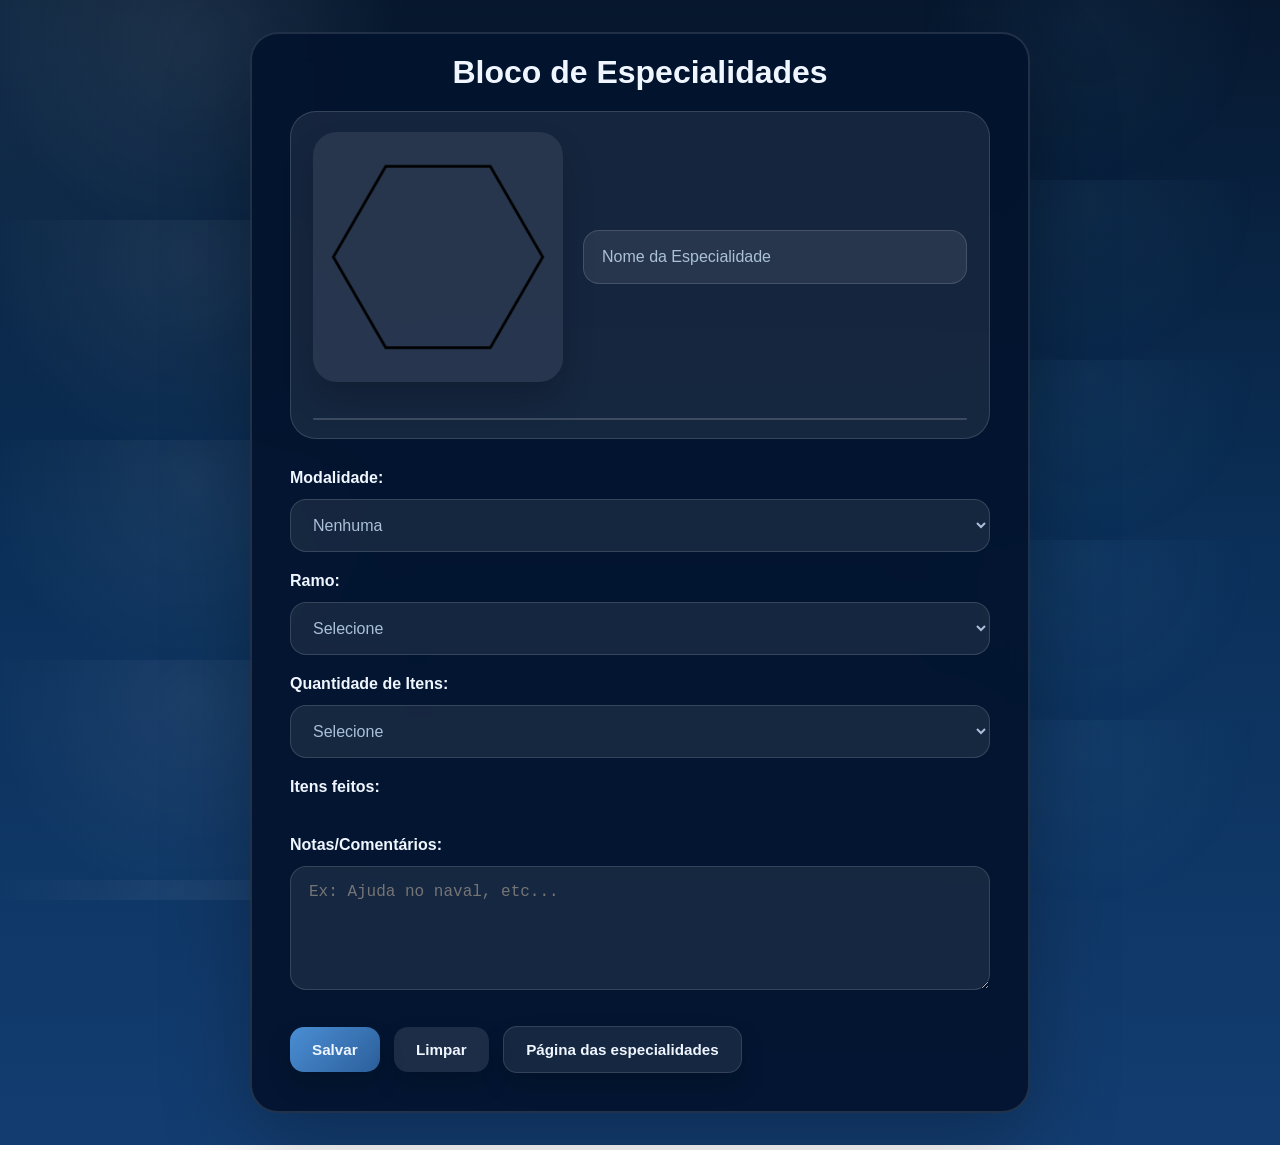
==== index.html @ 252b52e5 "Versão Final" ====
<!DOCTYPE html>
<html lang="pt-BR">
<head>
    <meta charset="UTF-8">
    <meta name="viewport" content="width=device-width, initial-scale=1.0">
    <link rel="stylesheet" href="./css/style.css">
    <link rel="shortcut icon" href="./img/Programação.png">
    <title>Bloco de Especialidades</title>
</head>
<body>
    <form id="main">
        <h1 id="titulo">Bloco de Especialidades</h1>
        <div class="topo">
            <div class="pesquisa">
                <img id="imgEspecialidade" src="./img/especialidade.png" alt="especialidade">
                <input id="nome" type="text" placeholder="Nome da Especialidade">
                <div id="sugestoes"></div>
            </div>
        </div>
        <div>
            <p>Modalidade:
                <select class="muda"> 		
                    <option selected>Nenhuma</option>
                    <option>Mar</option>
                    <option>Ar</option>
                    <option>Base</option>
                </select>
            </p>
            <p>Ramo:
                <select class="muda"> 		
                    <option selected>Selecione</option>
                    <option>Hab. Escoteiras</option>
                    <option>Desportos</option>
                    <option>Cultura</option>
                    <option>Serviços</option>
                    <option>Ciência Tecnologia</option>
                </select>
            </p>
           <p>Quantidade de Itens:
            <select id="quantidade" class="muda"> 		
            	<option selected>Selecione</option>
				<option value="6">6</option>
				<option value="9">9</option>
				<option value="12">12</option>
				<option value="15">15</option>
				<option value="18">18</option>
				<option value="21">21</option>
		    </select>
           </p> 
           <p>Itens feitos: <div id="radios"></div></p>
           
            <p>Notas/Comentários:
				<textarea cols="45" rows="5" placeholder="Ex: Ajuda no naval, etc..."></textarea>
			</p>
        </div>
        <input type="submit" value="Salvar">
		<input type="reset" value="Limpar">
		<a href="notas.html">
			<input type="button" value="Página das especialidades">
		</a>
    </form>
    
    <script type="module"  src="./js/index.js"></script>
</body>
</html>
---- css/style.css ----
:root {
    --navy: #07182f;
    --marine: #0f3e74;
    --cobalt: #175992;
    --foam: #deefff;
    --sand: #d8b564;
    --accent: #6db5e2;
    --surface: rgba(255, 255, 255, 0.08);
    --surface-strong: rgba(255, 255, 255, 0.14);
    --text: #eff6ff;
    --muted: #aac1d8;
}
* {
    margin: 0;
    padding: 0;
    box-sizing: border-box;
}
body {
    min-height: 100vh;
    font-family: "Segoe UI", Tahoma, Geneva, Verdana, sans-serif;
    background: radial-gradient(circle at top left, rgba(109, 179, 230, 0.12), transparent 24%),
                linear-gradient(180deg, var(--navy) 0%, #0b3059 48%, #133d71 100%);
    color: var(--text);
    display: flex;
    justify-content: center;
    align-items: center;
    padding: 32px;
}
body::before {
    content: "";
    position: fixed;
    inset: 0;
    background-image: radial-gradient(circle at 15% 18%, rgba(255, 255, 255, 0.08), transparent 20%),
                      radial-gradient(circle at 85% 10%, rgba(109, 181, 226, 0.08), transparent 16%);
    background-size: 100% 220px, 100% 180px;
    pointer-events: none;
    opacity: 0.8;
}
#main {
    width: 100%;
    max-width: 780px;
    background: rgba(3, 19, 45, 0.92);
    border: 2px solid rgba(255, 255, 255, 0.12);
    border-radius: 28px;
    padding-bottom: 38px;
    padding-left: 38px;
    padding-right: 38px;
    box-shadow: 0 28px 88px rgba(0, 0, 0, 0.26);
    backdrop-filter: blur(14px);
}
h1#titulo {
    text-align: center;
    margin: 20px;
}
.topo {
    display: flex;
    align-items: center;
    justify-content: space-between;
    gap: 26px;
    margin-bottom: 30px;
}
.pesquisa {
    display: grid;
    grid-template-columns: auto 1fr;
    align-items: center;
    gap: 20px;
    width: 100%;
    background: var(--surface);
    border: 1px solid var(--surface-strong);
    border-radius: 26px;
    padding: 20px 22px 18px;
}
.pesquisa #imgEspecialidade {
    width: 250px;
    height: 250px;
    border-radius: 24px;
    background: rgba(255, 255, 255, 0.08);
    padding: 16px;
    box-shadow: 0 18px 32px rgba(0, 0, 0, 0.16);
    object-fit: contain;
}
.pesquisa input[type="text"] {
    width: 100%;
    min-height: 54px;
    border-radius: 18px;
    border: 1px solid rgba(255, 255, 255, 0.16);
    background: rgba(4, 30, 55, 0.95);
    color: var(--text);
    padding: 16px 18px;
    font-size: 1rem;
}
.pesquisa input[type="text"]::placeholder {
    color: var(--muted);
}
#sugestoes {
    grid-column: 1 / -1;
    margin-top: 16px;
    width: 100%;
    background: rgba(255, 255, 255, 0.06);
    border: 1px solid rgba(255, 255, 255, 0.12);
    border-radius: 20px;
    max-height: 240px;
    overflow-y: auto;
}
#sugestoes div {
    padding: 14px 18px;
    cursor: pointer;
    transition: background-color 0.2s ease, transform 0.2s ease;
    border-bottom: 1px solid rgba(255, 255, 255, 0.08);
    color: var(--text);
}
#sugestoes div:hover {
    background-color: rgba(106, 183, 226, 0.18);
    transform: translateX(4px);
}
#main input[type="text"],
select,
textarea {
    width: 100%;
    background: rgba(255, 255, 255, 0.08);
    border: 1px solid rgba(255, 255, 255, 0.14);
    border-radius: 16px;
    color: var(--text);
    padding: 16px 18px;
    font-size: 1rem;
    transition: border-color 0.25s ease, box-shadow 0.25s ease, transform 0.25s ease;
}
#main input[type="text"]:focus,
select:focus,
textarea:focus {
    outline: none;
    border-color: var(--accent);
    box-shadow: 0 0 0 6px rgba(109, 181, 226, 0.18);
    transform: translateY(-1px);
}
#main p {
    margin-bottom: 20px;
    color: var(--text);
    font-weight: 600;
    display: flex;
    flex-direction: column;
    gap: 12px;
}
#main p > select,
#main p > textarea {
    font-weight: 500;
}
#radios {
    display: grid;
    grid-template-columns: repeat(auto-fit, minmax(140px, 1fr));
    gap: 12px;
    margin-top: 10px;
}
#radios label {
    display: flex;
    align-items: center;
    gap: 10px;
    padding: 14px 16px;
    border-radius: 18px;
    background: rgba(255, 255, 255, 0.06);
    border: 1px solid rgba(255, 255, 255, 0.1);
    cursor: pointer;
    transition: transform 0.2s ease, background-color 0.2s ease;
}
#radios label:hover {
    transform: translateY(-2px);
    background: rgba(109, 181, 226, 0.14);
}
input[type="checkbox"] {
    width: 20px;
    height: 20px;
    accent-color: var(--accent);
    cursor: pointer;
}
textarea {
    min-height: 120px;
}
input[type="submit"],
input[type="reset"],
input[type="button"] {
    padding: 14px 22px;
    border: none;
    border-radius: 14px;
    font-size: 0.95rem;
    font-weight: 700;
    cursor: pointer;
    transition: transform 0.2s ease, box-shadow 0.2s ease, filter 0.2s ease;
    margin-top: 16px;
    margin-right: 10px;
    color: var(--text);
    box-shadow: 0 12px 24px rgba(0, 0, 0, 0.18);
}
input[type="submit"] {
    background: linear-gradient(135deg, #4a8ed4, #2c5f9b);
}
input[type="reset"] {
    background: rgba(255, 255, 255, 0.1);
}
input[type="button"] {
    background: rgba(255, 255, 255, 0.08);
    border: 1px solid rgba(255, 255, 255, 0.12);
}
input[type="submit"]:hover,
input[type="reset"]:hover,
input[type="button"]:hover {
    transform: translateY(-2px);
    filter: brightness(1.05);
}
a {
    text-decoration: none;
}
select.muda{
    color: var(--muted);
}
select.muda option {
    color: var(--muted);
    background-color: var(--navy);
    border-radius: 500px;
}
@media (max-width: 720px) {
    body {
        padding: 18px;
    }
    #main {
        padding: 24px;
    }
    .topo {
        flex-direction: column;
        text-align: center;
        gap: 18px;
    }
    .pesquisa {
        grid-template-columns: 1fr;
        text-align: center;
    }
    .pesquisa #imgEspecialidade {
        margin: 0 auto;
    }
    .topo img {
        width: 140px;
        height: 140px;
    }
    #main p {
        font-size: 0.95rem;
    }
    select,
    textarea,
    #main input[type="text"] {
        font-size: 0.95rem;
    }
    #radios {
        grid-template-columns: 1fr;
    }
}
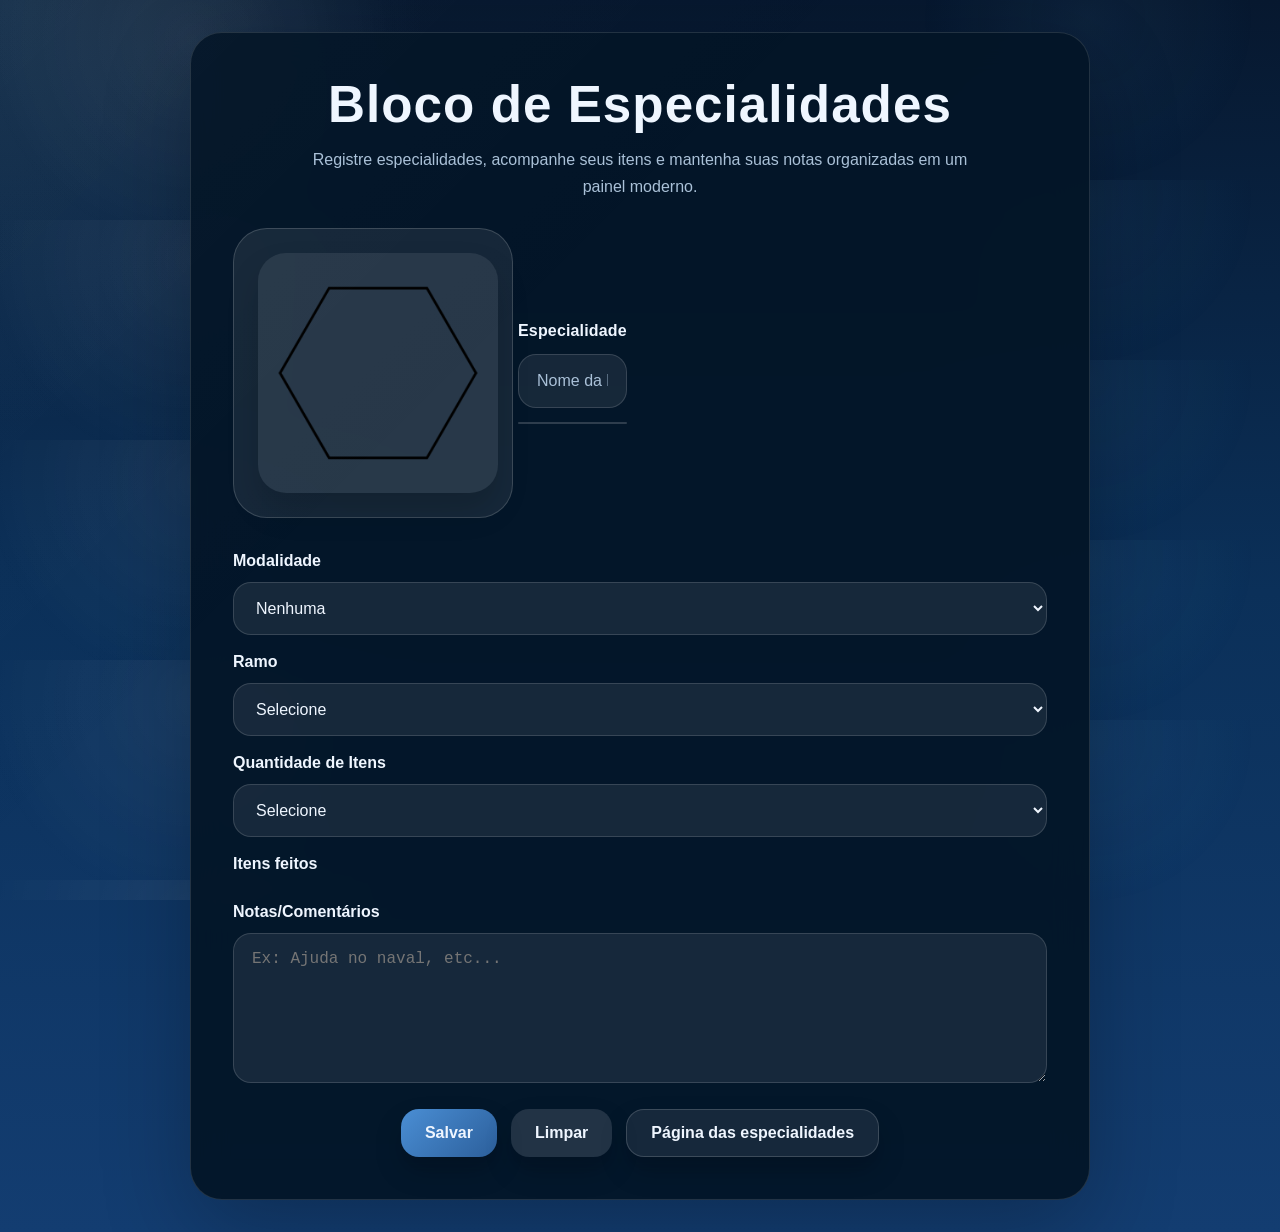
==== commit 8385bf6d: "versão piorada" ====
--- a/index.html
+++ b/index.html
@@ -8,58 +8,71 @@
     <title>Bloco de Especialidades</title>
 </head>
 <body>
-    <form id="main">
-        <h1 id="titulo">Bloco de Especialidades</h1>
-        <div class="topo">
-            <div class="pesquisa">
-                <img id="imgEspecialidade" src="./img/especialidade.png" alt="especialidade">
-                <input id="nome" type="text" placeholder="Nome da Especialidade">
-                <div id="sugestoes"></div>
+    <main class="page-shell">
+        <form id="main">
+            <header class="form-header">
+                <h1 id="titulo">Bloco de Especialidades</h1>
+                <p class="subtitle">Registre especialidades, acompanhe seus itens e mantenha suas notas organizadas em um painel moderno.</p>
+            </header>
+            <div class="topo">
+                <div class="pesquisa">
+                    <img id="imgEspecialidade" src="./img/especialidade.png" alt="especialidade">
+                    <div class="input-group">
+                        <label for="nome">Especialidade</label>
+                        <input id="nome" type="text" placeholder="Nome da Especialidade">
+                        <div id="sugestoes"></div>
+                    </div>
+                </div>
             </div>
-        </div>
-        <div>
-            <p>Modalidade:
-                <select class="muda"> 		
-                    <option selected>Nenhuma</option>
-                    <option>Mar</option>
-                    <option>Ar</option>
-                    <option>Base</option>
-                </select>
-            </p>
-            <p>Ramo:
-                <select class="muda"> 		
-                    <option selected>Selecione</option>
-                    <option>Hab. Escoteiras</option>
-                    <option>Desportos</option>
-                    <option>Cultura</option>
-                    <option>Serviços</option>
-                    <option>Ciência Tecnologia</option>
-                </select>
-            </p>
-           <p>Quantidade de Itens:
-            <select id="quantidade" class="muda"> 		
-            	<option selected>Selecione</option>
-				<option value="6">6</option>
-				<option value="9">9</option>
-				<option value="12">12</option>
-				<option value="15">15</option>
-				<option value="18">18</option>
-				<option value="21">21</option>
-		    </select>
-           </p> 
-           <p>Itens feitos: <div id="radios"></div></p>
-           
-            <p>Notas/Comentários:
-				<textarea cols="45" rows="5" placeholder="Ex: Ajuda no naval, etc..."></textarea>
-			</p>
-        </div>
-        <input type="submit" value="Salvar">
-		<input type="reset" value="Limpar">
-		<a href="notas.html">
-			<input type="button" value="Página das especialidades">
-		</a>
-    </form>
-    
-    <script type="module"  src="./js/index.js"></script>
+            <div class="fields">
+                <div class="field">
+                    <label for="modalidade">Modalidade</label>
+                    <select id="modalidade" class="muda">
+                        <option selected>Nenhuma</option>
+                        <option>Mar</option>
+                        <option>Ar</option>
+                        <option>Base</option>
+                    </select>
+                </div>
+                <div class="field">
+                    <label for="ramo">Ramo</label>
+                    <select id="ramo" class="muda">
+                        <option selected>Selecione</option>
+                        <option>Hab. Escoteiras</option>
+                        <option>Desportos</option>
+                        <option>Cultura</option>
+                        <option>Serviços</option>
+                        <option>Ciência Tecnologia</option>
+                    </select>
+                </div>
+                <div class="field">
+                    <label for="quantidade">Quantidade de Itens</label>
+                    <select id="quantidade" class="muda">
+                        <option selected>Selecione</option>
+                        <option value="6">6</option>
+                        <option value="9">9</option>
+                        <option value="12">12</option>
+                        <option value="15">15</option>
+                        <option value="18">18</option>
+                        <option value="21">21</option>
+                    </select>
+                </div>
+                <div class="field field-full">
+                    <label>Itens feitos</label>
+                    <div id="radios" class="radios-grid"></div>
+                </div>
+                <div class="field field-full">
+                    <label for="comentario">Notas/Comentários</label>
+                    <textarea id="comentario" cols="45" rows="5" placeholder="Ex: Ajuda no naval, etc..."></textarea>
+                </div>
+            </div>
+            <div class="actions">
+                <button type="submit">Salvar</button>
+                <button type="reset" class="secondary">Limpar</button>
+                <a href="notas.html" class="button tertiary">Página das especialidades</a>
+            </div>
+        </form>
+    </main>
+    <script type="module" src="./js/index.js"></script>
 </body>
-</html>+</html>
--- a/css/style.css
+++ b/css/style.css
@@ -2,23 +2,26 @@
     --navy: #07182f;
     --marine: #0f3e74;
     --cobalt: #175992;
-    --foam: #deefff;
-    --sand: #d8b564;
     --accent: #6db5e2;
+    --text: #eff6ff;
+    --muted: #aac1d8;
     --surface: rgba(255, 255, 255, 0.08);
     --surface-strong: rgba(255, 255, 255, 0.14);
-    --text: #eff6ff;
-    --muted: #aac1d8;
+    --surface-soft: rgba(255, 255, 255, 0.06);
+    --shadow: rgba(0, 0, 0, 0.28);
 }
 * {
     margin: 0;
     padding: 0;
     box-sizing: border-box;
 }
+html {
+    scroll-behavior: smooth;
+}
 body {
     min-height: 100vh;
     font-family: "Segoe UI", Tahoma, Geneva, Verdana, sans-serif;
-    background: radial-gradient(circle at top left, rgba(109, 179, 230, 0.12), transparent 24%),
+    background: radial-gradient(circle at top left, rgba(109, 179, 230, 0.16), transparent 24%),
                 linear-gradient(180deg, var(--navy) 0%, #0b3059 48%, #133d71 100%);
     color: var(--text);
     display: flex;
@@ -36,28 +39,47 @@
     pointer-events: none;
     opacity: 0.8;
 }
+body::after {
+    content: "";
+    position: fixed;
+    inset: 0;
+    background: linear-gradient(135deg, rgba(255, 255, 255, 0.02), transparent 42%);
+    pointer-events: none;
+}
+.page-shell {
+    width: 100%;
+    max-width: 900px;
+}
 #main {
     width: 100%;
-    max-width: 780px;
-    background: rgba(3, 19, 45, 0.92);
-    border: 2px solid rgba(255, 255, 255, 0.12);
-    border-radius: 28px;
-    padding-bottom: 38px;
-    padding-left: 38px;
-    padding-right: 38px;
-    box-shadow: 0 28px 88px rgba(0, 0, 0, 0.26);
-    backdrop-filter: blur(14px);
+    background: rgba(4, 22, 40, 0.95);
+    border: 1px solid rgba(255, 255, 255, 0.12);
+    border-radius: 32px;
+    padding: 42px;
+    box-shadow: 0 30px 90px rgba(0, 0, 0, 0.24);
+    backdrop-filter: blur(18px);
+}
+.form-header {
+    text-align: center;
+    margin-bottom: 28px;
 }
 h1#titulo {
-    text-align: center;
-    margin: 20px;
+    margin-bottom: 12px;
+    font-size: clamp(2.4rem, 4vw, 3.6rem);
+    letter-spacing: 0.02em;
+}
+.subtitle {
+    max-width: 680px;
+    margin: 0 auto;
+    color: var(--muted);
+    line-height: 1.7;
+    font-size: 1rem;
 }
 .topo {
-    display: flex;
-    align-items: center;
-    justify-content: space-between;
-    gap: 26px;
-    margin-bottom: 30px;
+    display: grid;
+    grid-template-columns: 280px 1fr;
+    gap: 24px;
+    margin-bottom: 34px;
 }
 .pesquisa {
     display: grid;
@@ -65,24 +87,33 @@
     align-items: center;
     gap: 20px;
     width: 100%;
-    background: var(--surface);
-    border: 1px solid var(--surface-strong);
-    border-radius: 26px;
-    padding: 20px 22px 18px;
+    background: rgba(255, 255, 255, 0.08);
+    border: 1px solid rgba(255, 255, 255, 0.16);
+    border-radius: 34px;
+    padding: 24px;
 }
 .pesquisa #imgEspecialidade {
-    width: 250px;
-    height: 250px;
-    border-radius: 24px;
-    background: rgba(255, 255, 255, 0.08);
-    padding: 16px;
+    width: 240px;
+    height: 240px;
+    border-radius: 28px;
+    background: rgba(255, 255, 255, 0.08);
+    padding: 18px;
     box-shadow: 0 18px 32px rgba(0, 0, 0, 0.16);
     object-fit: contain;
 }
+.input-group {
+    display: grid;
+    gap: 14px;
+}
+.input-group label {
+    color: var(--text);
+    font-weight: 700;
+    letter-spacing: 0.01em;
+}
 .pesquisa input[type="text"] {
     width: 100%;
     min-height: 54px;
-    border-radius: 18px;
+    border-radius: 20px;
     border: 1px solid rgba(255, 255, 255, 0.16);
     background: rgba(4, 30, 55, 0.95);
     color: var(--text);
@@ -93,13 +124,11 @@
     color: var(--muted);
 }
 #sugestoes {
-    grid-column: 1 / -1;
-    margin-top: 16px;
     width: 100%;
     background: rgba(255, 255, 255, 0.06);
     border: 1px solid rgba(255, 255, 255, 0.12);
-    border-radius: 20px;
-    max-height: 240px;
+    border-radius: 22px;
+    max-height: 220px;
     overflow-y: auto;
 }
 #sugestoes div {
@@ -113,13 +142,28 @@
     background-color: rgba(106, 183, 226, 0.18);
     transform: translateX(4px);
 }
+.fields {
+    display: grid;
+    gap: 18px;
+}
+.field {
+    display: grid;
+    gap: 12px;
+}
+.field label {
+    color: var(--text);
+    font-weight: 700;
+}
+.field-full {
+    grid-column: 1 / -1;
+}
 #main input[type="text"],
 select,
 textarea {
     width: 100%;
     background: rgba(255, 255, 255, 0.08);
     border: 1px solid rgba(255, 255, 255, 0.14);
-    border-radius: 16px;
+    border-radius: 18px;
     color: var(--text);
     padding: 16px 18px;
     font-size: 1rem;
@@ -133,30 +177,17 @@
     box-shadow: 0 0 0 6px rgba(109, 181, 226, 0.18);
     transform: translateY(-1px);
 }
-#main p {
-    margin-bottom: 20px;
-    color: var(--text);
-    font-weight: 600;
-    display: flex;
-    flex-direction: column;
-    gap: 12px;
-}
-#main p > select,
-#main p > textarea {
-    font-weight: 500;
-}
-#radios {
+.radios-grid {
     display: grid;
     grid-template-columns: repeat(auto-fit, minmax(140px, 1fr));
-    gap: 12px;
-    margin-top: 10px;
+    gap: 14px;
 }
 #radios label {
     display: flex;
     align-items: center;
     gap: 10px;
-    padding: 14px 16px;
-    border-radius: 18px;
+    padding: 16px 18px;
+    border-radius: 20px;
     background: rgba(255, 255, 255, 0.06);
     border: 1px solid rgba(255, 255, 255, 0.1);
     cursor: pointer;
@@ -164,7 +195,7 @@
 }
 #radios label:hover {
     transform: translateY(-2px);
-    background: rgba(109, 181, 226, 0.14);
+    background: rgba(109, 181, 226, 0.16);
 }
 input[type="checkbox"] {
     width: 20px;
@@ -173,49 +204,70 @@
     cursor: pointer;
 }
 textarea {
-    min-height: 120px;
-}
-input[type="submit"],
-input[type="reset"],
-input[type="button"] {
-    padding: 14px 22px;
+    min-height: 150px;
+    resize: vertical;
+}
+.actions {
+    display: flex;
+    flex-wrap: wrap;
+    justify-content: center;
+    gap: 14px;
+    margin-top: 26px;
+}
+button,
+.button {
+    padding: 14px 24px;
     border: none;
-    border-radius: 14px;
-    font-size: 0.95rem;
+    border-radius: 18px;
+    font-size: 1rem;
     font-weight: 700;
     cursor: pointer;
     transition: transform 0.2s ease, box-shadow 0.2s ease, filter 0.2s ease;
-    margin-top: 16px;
-    margin-right: 10px;
-    color: var(--text);
-    box-shadow: 0 12px 24px rgba(0, 0, 0, 0.18);
-}
-input[type="submit"] {
+    color: var(--text);
+    box-shadow: 0 14px 28px rgba(0, 0, 0, 0.18);
+}
+button {
     background: linear-gradient(135deg, #4a8ed4, #2c5f9b);
 }
-input[type="reset"] {
-    background: rgba(255, 255, 255, 0.1);
-}
-input[type="button"] {
-    background: rgba(255, 255, 255, 0.08);
-    border: 1px solid rgba(255, 255, 255, 0.12);
-}
-input[type="submit"]:hover,
-input[type="reset"]:hover,
-input[type="button"]:hover {
+button.secondary,
+.button.secondary {
+    background: rgba(255, 255, 255, 0.12);
+    color: var(--text);
+}
+.button.tertiary {
+    background: rgba(255, 255, 255, 0.08);
+    border: 1px solid rgba(255, 255, 255, 0.16);
+}
+button:hover,
+.button:hover {
     transform: translateY(-2px);
     filter: brightness(1.05);
 }
 a {
     text-decoration: none;
 }
-select.muda{
-    color: var(--muted);
+select.muda {
+    color: var(--text);
 }
 select.muda option {
-    color: var(--muted);
-    background-color: var(--navy);
-    border-radius: 500px;
+    color: #111;
+    background-color: #f5f8ff;
+}
+@media (max-width: 820px) {
+    .topo {
+        grid-template-columns: 1fr;
+        text-align: center;
+    }
+    .pesquisa {
+        grid-template-columns: 1fr;
+    }
+    .pesquisa #imgEspecialidade {
+        margin: 0 auto;
+    }
+    .topo img {
+        width: 180px;
+        height: 180px;
+    }
 }
 @media (max-width: 720px) {
     body {
@@ -224,31 +276,21 @@
     #main {
         padding: 24px;
     }
-    .topo {
-        flex-direction: column;
-        text-align: center;
-        gap: 18px;
-    }
-    .pesquisa {
+    h1#titulo {
+        font-size: 2.4rem;
+    }
+    .subtitle {
+        font-size: 0.95rem;
+    }
+    .fields {
+        gap: 16px;
+    }
+    #main input[type="text"],
+    select,
+    textarea {
+        font-size: 0.95rem;
+    }
+    .radios-grid {
         grid-template-columns: 1fr;
-        text-align: center;
-    }
-    .pesquisa #imgEspecialidade {
-        margin: 0 auto;
-    }
-    .topo img {
-        width: 140px;
-        height: 140px;
-    }
-    #main p {
-        font-size: 0.95rem;
-    }
-    select,
-    textarea,
-    #main input[type="text"] {
-        font-size: 0.95rem;
-    }
-    #radios {
-        grid-template-columns: 1fr;
-    }
-}+    }
+}
